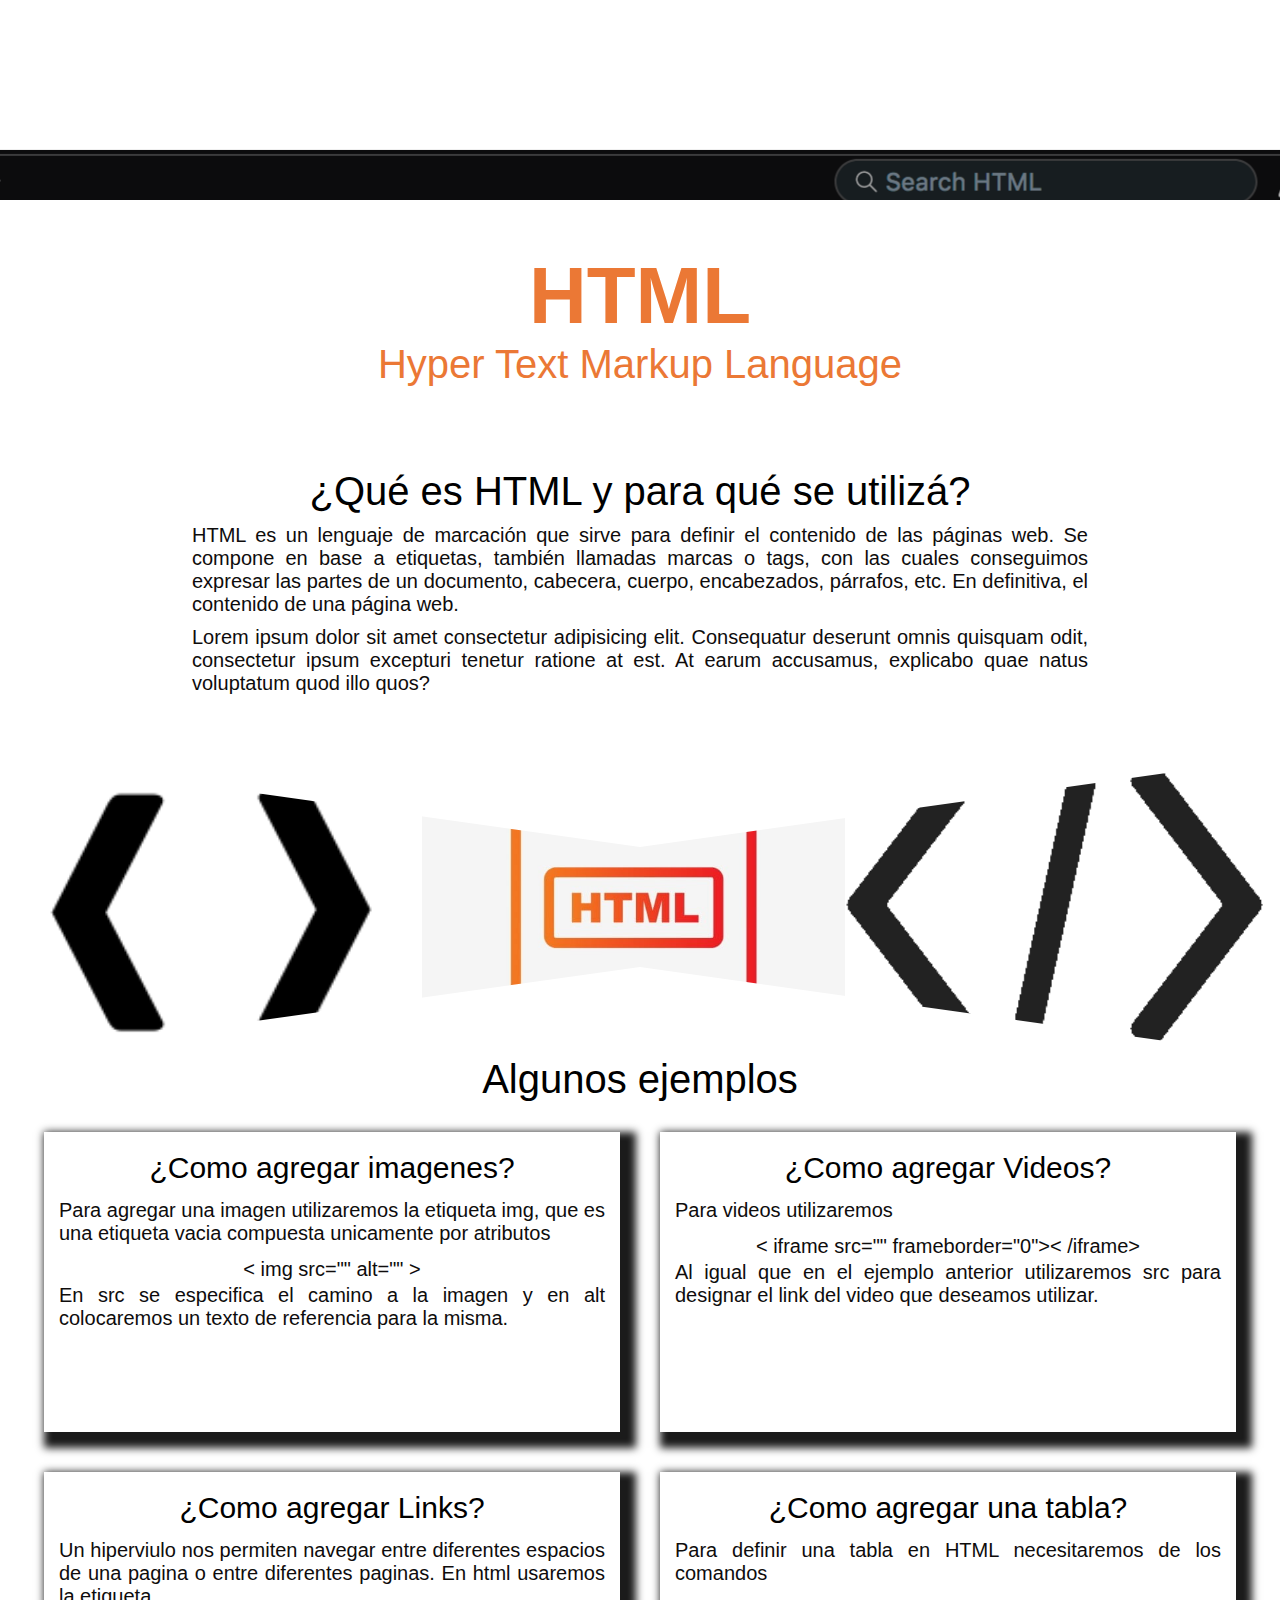
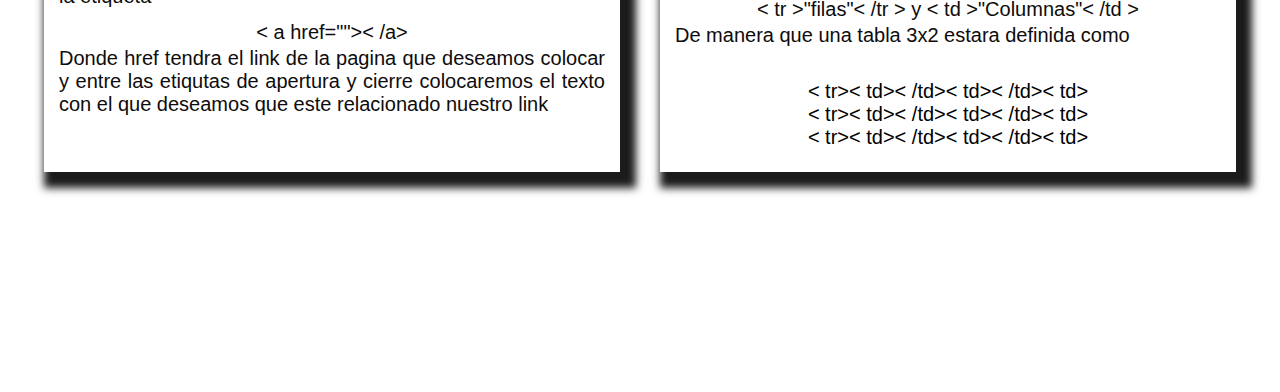
==== index.html @ 9f9c2875 "HTML parte uno" ====
<!DOCTYPE html>
<html lang="en">
<head>
    <meta charset="UTF-8">
    <meta name="viewport" content="width=device-width, initial-scale=1.0">
    <title>HTML</title>
    <link rel="stylesheet" href="css/style1.css"/>
</head>
<body>
    <header></header>
    <div class="textos">
        <h1 class="titulo">HTML</h1>
        <h2 class="subTitulo">Hyper Text Markup Language</h2>
    </div>

    <!-- Fin Header -->
    <!-- Main Inicio -->
    <main>
      <section class="queEs">
        <div class="contenedor">
          <h2 class="tituloDesarrollo">¿Qué es HTML y para qué se utilizá?</h2>
          <p class="parrafos">
            HTML es un lenguaje de marcación que sirve para definir el contenido de las páginas web. Se compone en base a etiquetas, también llamadas marcas o tags, con las cuales conseguimos expresar las partes de un documento, cabecera, cuerpo, encabezados, párrafos, etc. En definitiva, el contenido de una página web.
          </p>
          <p class="parrafos">
            Lorem ipsum dolor sit amet consectetur adipisicing elit. Consequatur
            deserunt omnis quisquam odit, consectetur ipsum excepturi tenetur
            ratione at est. At earum accusamus, explicabo quae natus voluptatum
            quod illo quos?
          </p>
        </div>
        <section class="galeria">
            <div class="sesgoArriba"></div>
            <div class="imagenes">
              <img width="200" height="100" src="img/mm.png" alt="" />
            </div>
            <div class="imagenes">
              <img width="200" height="100" src="img/htmlc.jpg" alt="" />
            </div>
            <div class="imagenes">
              <img width="200" height="100" src="img/2.png" alt="" />
            </div>
            <div class="sesgoAbajo"></div>
          </section>
      <section class="ej">
        <div>
          <h2 class="tituloDesarrollo">Algunos ejemplos</h2>
          <div class="cards">
            <div class="card">
              <h3>¿Como agregar imagenes?</h3>
              <p class="parrafos">Para agregar una imagen utilizaremos la etiqueta img, que es una etiqueta vacia compuesta unicamente por atributos </p>
              <p class="parrafosE">< img src="" alt="" ></p>
              <p class="parrafos">En src se especifica el camino a la imagen y en alt colocaremos un texto de referencia para la misma.</p>
            </div>
            <div class="card">
                <h3>¿Como agregar Videos?</h3>
                <p class="parrafos">Para videos utilizaremos</p>
                <p class="parrafosE">< iframe src="" frameborder="0">< /iframe></p>
                <p class="parrafos">Al igual que en el ejemplo anterior utilizaremos src para designar el link del video que deseamos utilizar.</p>                     
            </div>
            <div class="card">
                <h3>¿Como agregar Links?</h3>
              <p class="parrafos">Un hiperviulo nos permiten navegar entre diferentes espacios de una pagina o entre diferentes paginas. En html usaremos la etiqueta</p>
              <p class="parrafosE">< a href="">< /a></p>
              <p class="parrafos">Donde href tendra el link de la pagina que deseamos colocar y entre las etiqutas de apertura y cierre colocaremos el texto con el que deseamos que este relacionado nuestro link</p>
            </div>
            <div class="card">
                <h3>¿Como agregar una tabla?</h3>
              <p class="parrafos">Para definir una tabla en HTML necesitaremos de los comandos </p>
              <p class="parrafosE">< tr >"filas"< /tr > y < td >"Columnas"< /td ></p>
              <p class="parrafos">De manera que una tabla 3x2 estara definida como </p>
              <br>
              <p>< tr>< td>< /td>< td>< /td>< td></p>
              <p>< tr>< td>< /td>< td>< /td>< td></p>
              <p>< tr>< td>< /td>< td>< /td>< td></p>
            </div>
          </div>
        </div>
      </section>
    </main>
<footer></footer>
  </body>
</html>
---- css/style1.css ----
* {
  margin: 0;
  padding: 0;
  box-sizing: border-box;
}
body {
  font-family: Arial, Helvetica, sans-serif;
  font-size: 20px;
  background-color: rgb(255, 255, 255);
}
header {
  width: 100%;
  height: 200px;
  background-image: url(../img/html.png);
  background-attachment: fixed;
  background-position: center;
  background-size: center;
  background-repeat: no-repeat;
  position: relative;
  overflow: hidden;
  align-content: center;
}
.textos {
  margin-top: 50px;
  text-align: center;
}
.titulo {
  font-size: 80px;
  color: rgb(235, 120, 53);
}
.subTitulo {
  font-size: 40px;
  font-weight: 300;
  color: rgb(235, 120, 53);
  margin-bottom: 30px;
}
.parrafos {
  font-weight: 300;
  margin-bottom: 10px;
  text-align: justify;
  color: rgb(14, 12, 12);
}
.parrafosE {
  font-weight: 500;
  padding: 3px;
  text-align: center;
  color: rgb(14, 12, 12);
}
.tituloDesarrollo {
  text-align: center;
  font-size: 40px;
  margin-bottom: 10px;
  font-weight: 300;
}
h3 {
  text-align: center;
  padding: 4px;
  font-size: 30px;
  margin-bottom: 10px;
  font-weight: 300;
}
.contenedor {
  width: 90%;
  max-width: 1000px;
  margin: auto;
  overflow: hidden;
  padding: 52px;
}
.cards {
  width: 100%;
  margin: auto;
  display: flex;
  flex-wrap: wrap;
  justify-content: center;
}
.ej{
  width: 100%;
}
.card {
  margin: 20px;
  width: 45%;
  height: 300px;
  text-align: center;
  padding: 15px;
  box-shadow: 8px 8px 8px 8px rgb(27, 27, 27);
}
footer{
  width: 100%;
  height: 200px;
  background-image: url(../img/html.png);
  background-attachment: fixed;
  background-position: center;
  background-size: center;
  background-repeat: no-repeat;
  position: relative;
  overflow: hidden;
  align-content: center;
}
.galeria {
  width: 100%;
  height: 300px;
  overflow: hidden;
  display: flex;
  position: relative;
  flex-wrap: wrap;
}
/*Estas propiedades solo se asignan al div que contiene la imagen */
.imagenes {
  width: 33%;
  height: 300px;
  overflow: hidden;
  position: relative;
}
.imagenes img {
  width: 100%;
  height: 100%;
  object-fit: cover;
}
.sesgoArriba {
  z-index: 10;
  position: absolute;
  top: 0;
  left: 0;
  border-width: 10vh 50vw 0 50vw;
  border-style: solid;
  border-color: rgb(255, 255, 255) transparent transparent transparent;
}
.sesgoAbajo {
  z-index: 10;
  position: absolute;
  bottom: 0;
  right: 0;
  border-width: 0 50vw 10vh 50vw;
  border-style: solid;
  border-color: transparent transparent rgb(255, 255, 255) transparent;
}
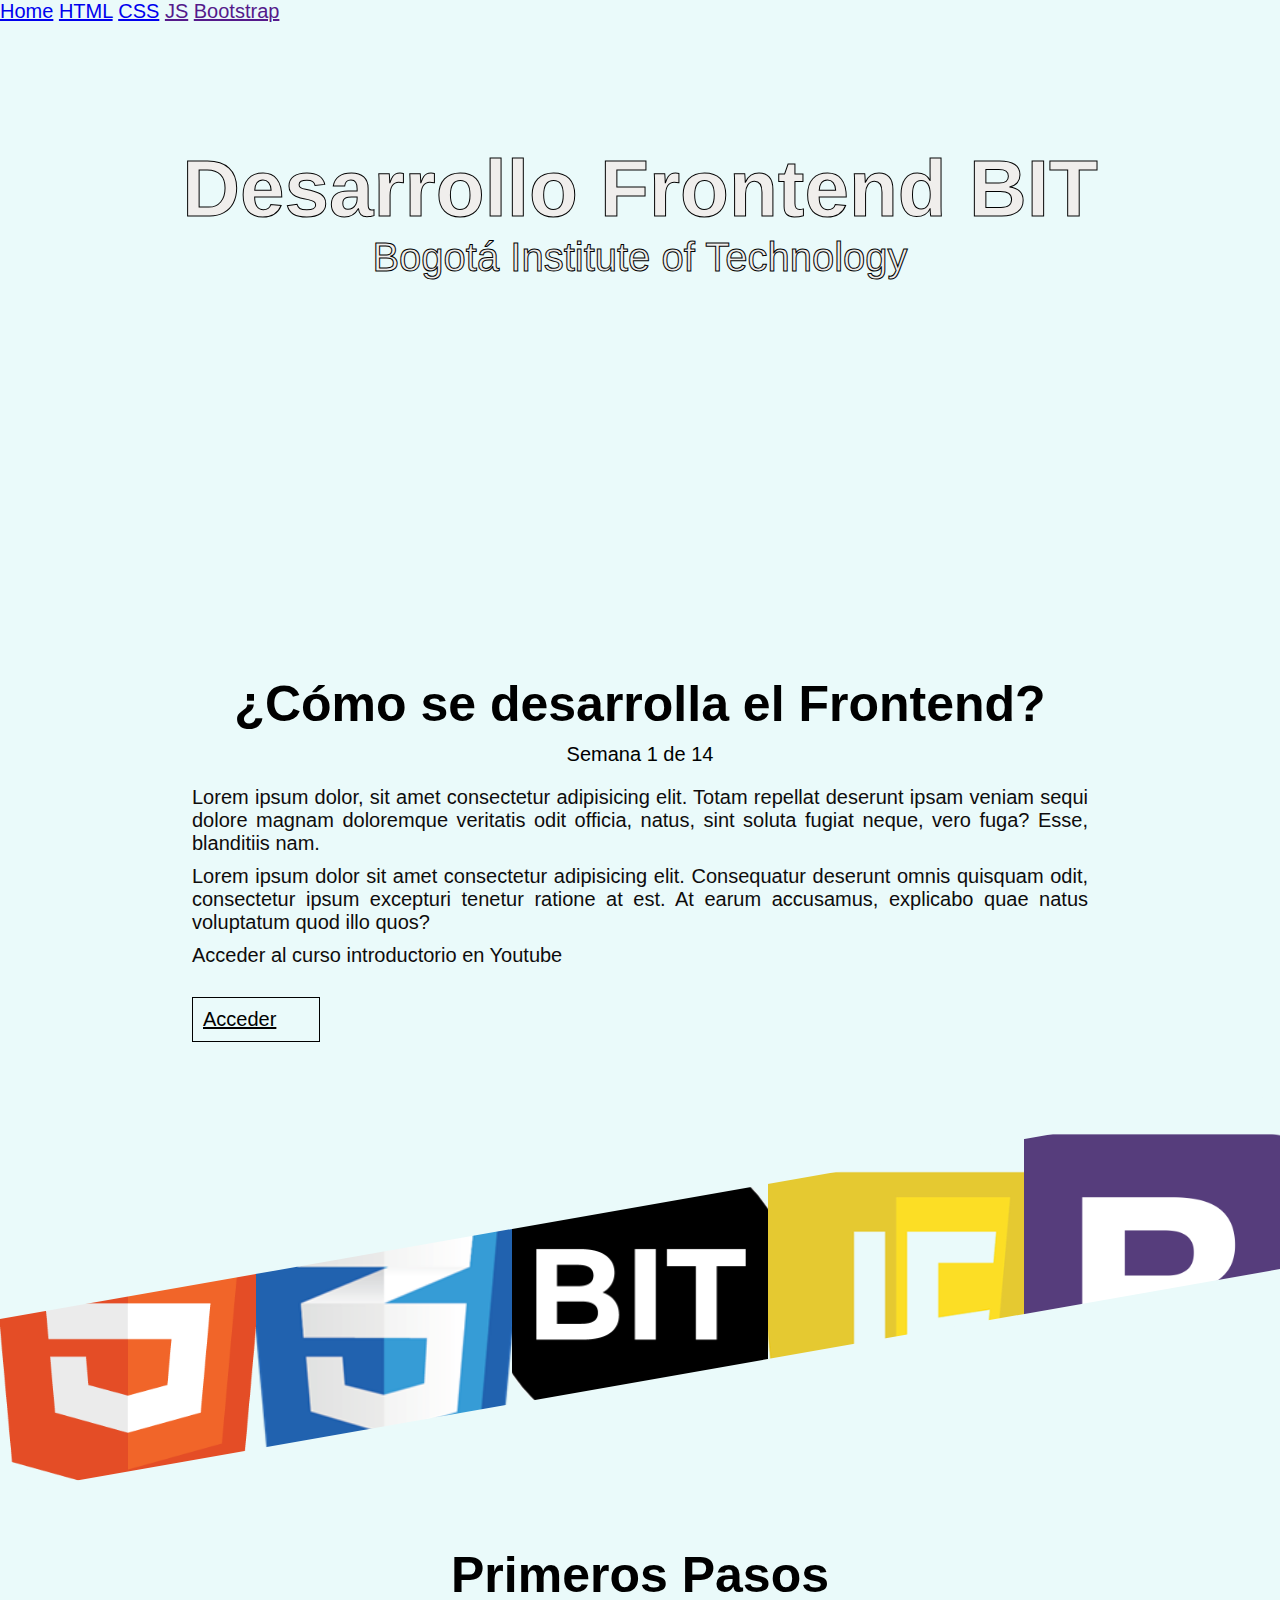
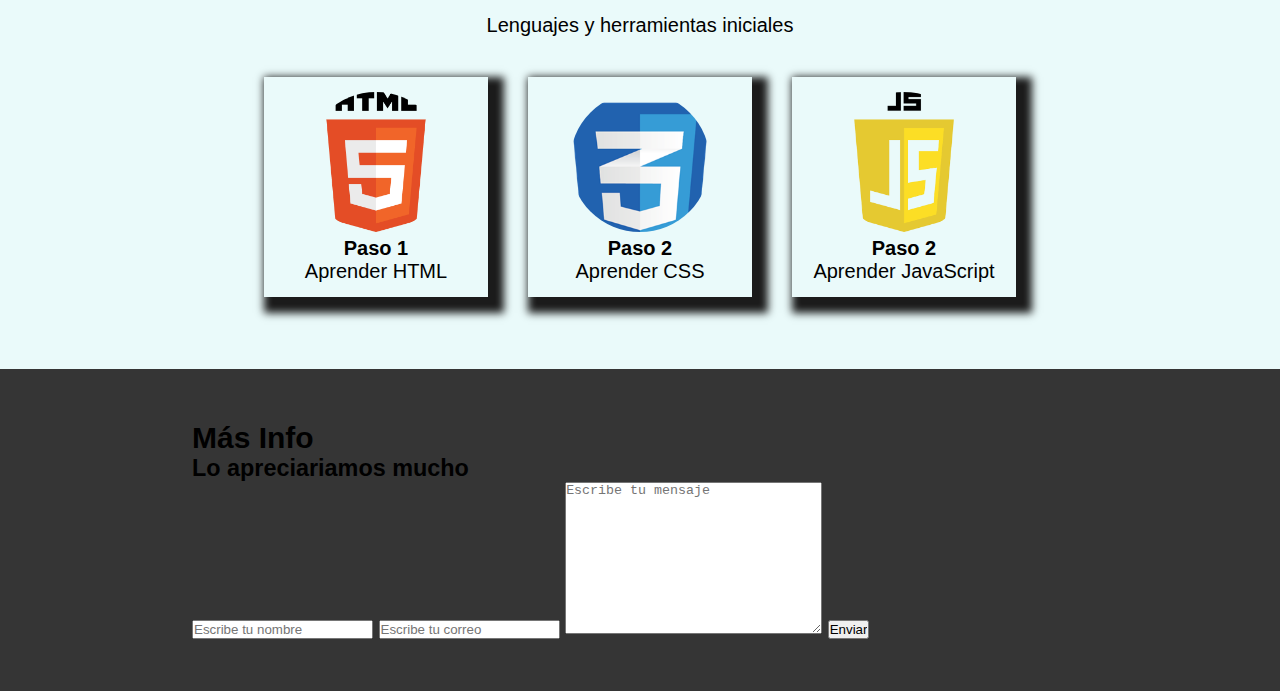
==== commit f6c78d3b: "CSS+HTML+INDEX" ====
--- a/index.html
+++ b/index.html
@@ -1,26 +1,44 @@
+<!-- html es un lenguaje de marcado, no de programación -->
 <!DOCTYPE html>
 <html lang="en">
-<head>
-    <meta charset="UTF-8">
-    <meta name="viewport" content="width=device-width, initial-scale=1.0">
-    <title>HTML</title>
-    <link rel="stylesheet" href="css/style1.css"/>
-</head>
-<body>
-    <header></header>
-    <div class="textos">
-        <h1 class="titulo">HTML</h1>
-        <h2 class="subTitulo">Hyper Text Markup Language</h2>
+  <head>
+    <meta charset="UTF-8" />
+    <meta name="viewport" content="width=device-width, initial-scale=1.0" />
+    <title>Desarrollo Frontend BIT</title>
+    <link rel="stylesheet" href="css/style.css" />
+    <!--Link para la carpeta de styles en CSS-->
+  </head>
+
+  <body>
+    <!-- Menú Inicio -->
+    <div>
+      <a href="index.html">Home</a>
+      <a href="html.html">HTML</a>
+      <a href="css.html">CSS</a>
+      <a href="">JS</a>
+      <a href="">Bootstrap</a>
     </div>
-
+    <!-- Menú Fin -->
+    <!-- Inicio Header -->
+    <header>
+      <div class="textos">
+        <h1 class="titulo">Desarrollo Frontend BIT</h1>
+        <h2 class="subTitulo">Bogotá Institute of Technology</h2>
+      </div>
+    </header>
     <!-- Fin Header -->
     <!-- Main Inicio -->
     <main>
-      <section class="queEs">
+        <!-- Acerca De -->
+      <section class="acercaDe">
         <div class="contenedor">
-          <h2 class="tituloDesarrollo">¿Qué es HTML y para qué se utilizá?</h2>
+          <h2 class="tituloDesarrollo">¿Cómo se desarrolla el Frontend?</h2>
+          <h3 class="slogan">Semana 1 de 14</h3>
           <p class="parrafos">
-            HTML es un lenguaje de marcación que sirve para definir el contenido de las páginas web. Se compone en base a etiquetas, también llamadas marcas o tags, con las cuales conseguimos expresar las partes de un documento, cabecera, cuerpo, encabezados, párrafos, etc. En definitiva, el contenido de una página web.
+            Lorem ipsum dolor, sit amet consectetur adipisicing elit. Totam
+            repellat deserunt ipsam veniam sequi dolore magnam doloremque
+            veritatis odit officia, natus, sint soluta fugiat neque, vero fuga?
+            Esse, blanditiis nam.
           </p>
           <p class="parrafos">
             Lorem ipsum dolor sit amet consectetur adipisicing elit. Consequatur
@@ -28,56 +46,83 @@
             ratione at est. At earum accusamus, explicabo quae natus voluptatum
             quod illo quos?
           </p>
+          <p class="parrafos">Acceder al curso introductorio en Youtube</p>
+          <a
+            class="boton"
+            href="https://www.youtube.com/watch?v=RTmVVLTuq4g&list=PLpD_vYWjZt12INWLq8k3at4OQiT_qg8lf"
+            target="_blank"
+            >Acceder</a
+          >
         </div>
-        <section class="galeria">
-            <div class="sesgoArriba"></div>
-            <div class="imagenes">
-              <img width="200" height="100" src="img/mm.png" alt="" />
-            </div>
-            <div class="imagenes">
-              <img width="200" height="100" src="img/htmlc.jpg" alt="" />
-            </div>
-            <div class="imagenes">
-              <img width="200" height="100" src="img/2.png" alt="" />
-            </div>
-            <div class="sesgoAbajo"></div>
-          </section>
-      <section class="ej">
-        <div>
-          <h2 class="tituloDesarrollo">Algunos ejemplos</h2>
+      </section>
+      <!-- Galeria -->
+      <section class="galeria">
+        <div class="sesgoArriba"></div>
+        <div class="imagenes">
+          <img width="200" height="100" src="img/Herramienta1.png" alt="" />
+        </div>
+        <div class="imagenes">
+          <img width="200" height="100" src="img/Herramienta2.png" alt="" />
+        </div>
+        <div class="imagenes">
+          <img width="200" height="100" src="img/LogoBIT.png" alt="" />
+        </div>
+        <div class="imagenes">
+          <img width="200" height="100" src="img/Herramienta3.png" alt="" />
+        </div>
+        <div class="imagenes">
+          <img width="200" height="100" src="img/Herramienta4.png" alt="" />
+        </div>
+        <div class="sesgoAbajo"></div>
+      </section>
+      <!-- Tarjetas -->
+      <section>
+        <div class="contenedor">
+          <h2 class="tituloDesarrollo">Primeros Pasos</h2>
+          <h3 class="slogan">Lenguajes y herramientas iniciales</h3>
           <div class="cards">
             <div class="card">
-              <h3>¿Como agregar imagenes?</h3>
-              <p class="parrafos">Para agregar una imagen utilizaremos la etiqueta img, que es una etiqueta vacia compuesta unicamente por atributos </p>
-              <p class="parrafosE">< img src="" alt="" ></p>
-              <p class="parrafos">En src se especifica el camino a la imagen y en alt colocaremos un texto de referencia para la misma.</p>
+              <img src="img/Herramienta1.png" alt="" />
+              <h4>Paso 1</h4>
+              <p class="pt">Aprender HTML</p>
             </div>
             <div class="card">
-                <h3>¿Como agregar Videos?</h3>
-                <p class="parrafos">Para videos utilizaremos</p>
-                <p class="parrafosE">< iframe src="" frameborder="0">< /iframe></p>
-                <p class="parrafos">Al igual que en el ejemplo anterior utilizaremos src para designar el link del video que deseamos utilizar.</p>                     
+              <img src="img/Herramienta2.png" alt="" />
+              <h4>Paso 2</h4>
+              <p class="pt">Aprender CSS</p>
             </div>
             <div class="card">
-                <h3>¿Como agregar Links?</h3>
-              <p class="parrafos">Un hiperviulo nos permiten navegar entre diferentes espacios de una pagina o entre diferentes paginas. En html usaremos la etiqueta</p>
-              <p class="parrafosE">< a href="">< /a></p>
-              <p class="parrafos">Donde href tendra el link de la pagina que deseamos colocar y entre las etiqutas de apertura y cierre colocaremos el texto con el que deseamos que este relacionado nuestro link</p>
-            </div>
-            <div class="card">
-                <h3>¿Como agregar una tabla?</h3>
-              <p class="parrafos">Para definir una tabla en HTML necesitaremos de los comandos </p>
-              <p class="parrafosE">< tr >"filas"< /tr > y < td >"Columnas"< /td ></p>
-              <p class="parrafos">De manera que una tabla 3x2 estara definida como </p>
-              <br>
-              <p>< tr>< td>< /td>< td>< /td>< td></p>
-              <p>< tr>< td>< /td>< td>< /td>< td></p>
-              <p>< tr>< td>< /td>< td>< /td>< td></p>
+              <img src="img/Herramienta3.png" alt="" />
+              <h4>Paso 2</h4>
+              <p class="pt">Aprender JavaScript</p>
             </div>
           </div>
         </div>
       </section>
     </main>
-<footer></footer>
+    <!-- Main Fin -->
+    <!-- Footer Inicio -->
+    <footer>
+      <div class="contenedor">
+        <h2 class="tituloInfo">Más Info</h2>
+        <h3 class="subInfo">Lo apreciariamos mucho</h3>
+        <!-- Estructura de un formulario -->
+        <div class="footer">
+          <form action="">
+            <input type="text" name="" id="" placeholder="Escribe tu nombre" />
+            <input type="email" name="" id="" placeholder="Escribe tu correo" />
+            <textarea
+              name=""
+              id=""
+              cols="30"
+              rows="10"
+              placeholder="Escribe tu mensaje"
+            ></textarea>
+            <input type="submit" value="Enviar" />
+          </form>
+        </div>
+      </div>
+    </footer>
+    <!-- Footer Fin -->
   </body>
-</html>+</html>
--- a/css/style.css
+++ b/css/style.css
@@ -0,0 +1,211 @@
+/* CSS es un lenguaje de diseño, permite modificar la apriencia de la pagina y el responsive design */
+
+* {
+  margin: 0;
+  padding: 0;
+  box-sizing: border-box;
+}
+body {
+  font-family: Arial, Helvetica, sans-serif;
+  font-size: 20px;
+  background-color: rgb(234, 250, 250);
+}
+header {
+  width: 100%;
+  height: 600px;
+  background-image: url(../img/Banner1.png);
+  background-attachment: fixed;
+  background-position: center;
+  background-size: cover;
+  position: relative;
+  overflow: hidden;
+  -webkit-text-stroke: 1px black; /*Borde*/
+  color: rgb(240, 238, 236);
+  text-align: center;
+}
+/* Pendiente de funcionar */
+header .textos {
+  margin-top: 120px;
+}
+header .titulo {
+  font-size: 80px;
+}
+header .subTitulo {
+  font-size: 40px;
+  font-weight: 300;
+  margin-bottom: 30px;
+}
+/* header .boton{
+  
+  } */
+.acercaDe .boton {
+  display: inline-block;
+  padding: 10px;
+  width: 128px;
+  font-weight: 300;
+  border: 1px solid black;
+  color: black;
+  font-size: 20px;
+  margin-top: 20px;
+}
+.contenedor {
+  width: 90%;
+  max-width: 1000px;
+  margin: auto;
+  overflow: hidden;
+  padding: 52px;
+}
+.tituloDesarrollo {
+  text-align: center;
+  font-size: 50px;
+  margin-bottom: 10px;
+  font-weight: 600;
+}
+.slogan {
+  font-size: 20px;
+  font-weight: 300;
+  text-align: center;
+  margin-bottom: 20px;
+}
+.parrafos {
+  font-weight: 300;
+  margin-bottom: 10px;
+  text-align: justify;
+  color: rgb(14, 12, 12);
+}
+.galeria {
+  width: 100%;
+  height: 400px;
+  overflow: hidden;
+  display: flex;
+  position: relative;
+  flex-wrap: wrap;
+}
+/*Estas propiedades solo se asignan al div que contiene la imagen */
+.imagenes {
+  width: 20%;
+  height: 400px;
+  overflow: hidden;
+  position: relative;
+}
+/* Colocar propiedades directamnte a las imagenes que estan dentro del div respetando las propiedades del div*/
+.imagenes img {
+  width: 100%;
+  height: 100%;
+  object-fit: cover;
+}
+.sesgoArriba {
+  z-index: 10;
+  position: absolute;
+  /* Para dar las propiedades del absolute aplicamos */
+  top: 0;
+  left: 0;
+  border-width: 25vh 100vw 0 0;
+  border-style: solid;
+  border-color: rgb(234, 250, 250) transparent transparent transparent;
+}
+.sesgoAbajo {
+  z-index: 10;
+  position: absolute;
+  /* Para dar las propiedades del absolute aplicamos */
+  bottom: 0;
+  right: 0;
+  border-width: 0 0 25vh 100vw;
+  border-style: solid;
+  border-color: transparent transparent rgb(234, 250, 250) transparent;
+}
+.cards {
+  width: 100%;
+  margin: auto;
+  display: flex;
+  flex-wrap: wrap;
+  justify-content: center;
+}
+.cards img {
+  width: 140px;
+  height: 140px;
+  object-fit: cover;
+  border-radius: 100%;
+}
+.card {
+  margin: 20px;
+  width: 25%;
+  height: 220px;
+  text-align: center;
+  padding: 15px;
+  box-shadow: 8px 8px 8px 8px rgb(27, 27, 27);
+}
+footer {
+  background-color: rgb(53, 53, 53);
+}
+/* .subInfo{
+  
+  }
+  .tituloInfo{
+  
+  }
+  
+  .footer{
+  
+  } */
+
+/* Responsive - Break points*/
+@media screen and (max-width: 900px) {
+  .card {
+    /* van a ocupar el 50% de donde esten */
+    width: 50%;
+  }
+}
+/* Las letras no van a ocupar mas de 600px  */
+/* Relación en promedio cuando el px es mayor a 600 */
+@media screen and (max-width: 600px) {
+  header .textos {
+    margin-top: 120px;
+  }
+  header .titulo {
+    font-size: 70px;
+  }
+  /* Solo agregar cuando imagenes maneja % */
+  .imagenes {
+    flex-grow: 1;
+  }
+  .card {
+    width: 50%;
+  }
+  /* Modificar las imagenes para pantallas menores de 600 */
+  .imagenes img {
+    width: 20%;
+    height: 20%;
+  }
+  .cards img {
+    width: 100px;
+    height: 100px;
+  }
+}
+@media screen and (max-width: 300px) {
+  header .textos {
+    margin-top: 90px;
+  }
+  header .titulo {
+    font-size: 40px;
+  }
+
+  header .subTitulo {
+    font-size: 20px;
+    margin-bottom: 15px;
+  }
+  .slogan {
+    font-size: 10px;
+  }
+  .imagenes img {
+    width: 10%;
+    height: 10%;
+  }
+  .cards img {
+    width: 70px;
+    height: 70px;
+  }
+  .pt {
+    font-size: 15px;
+  }
+}
